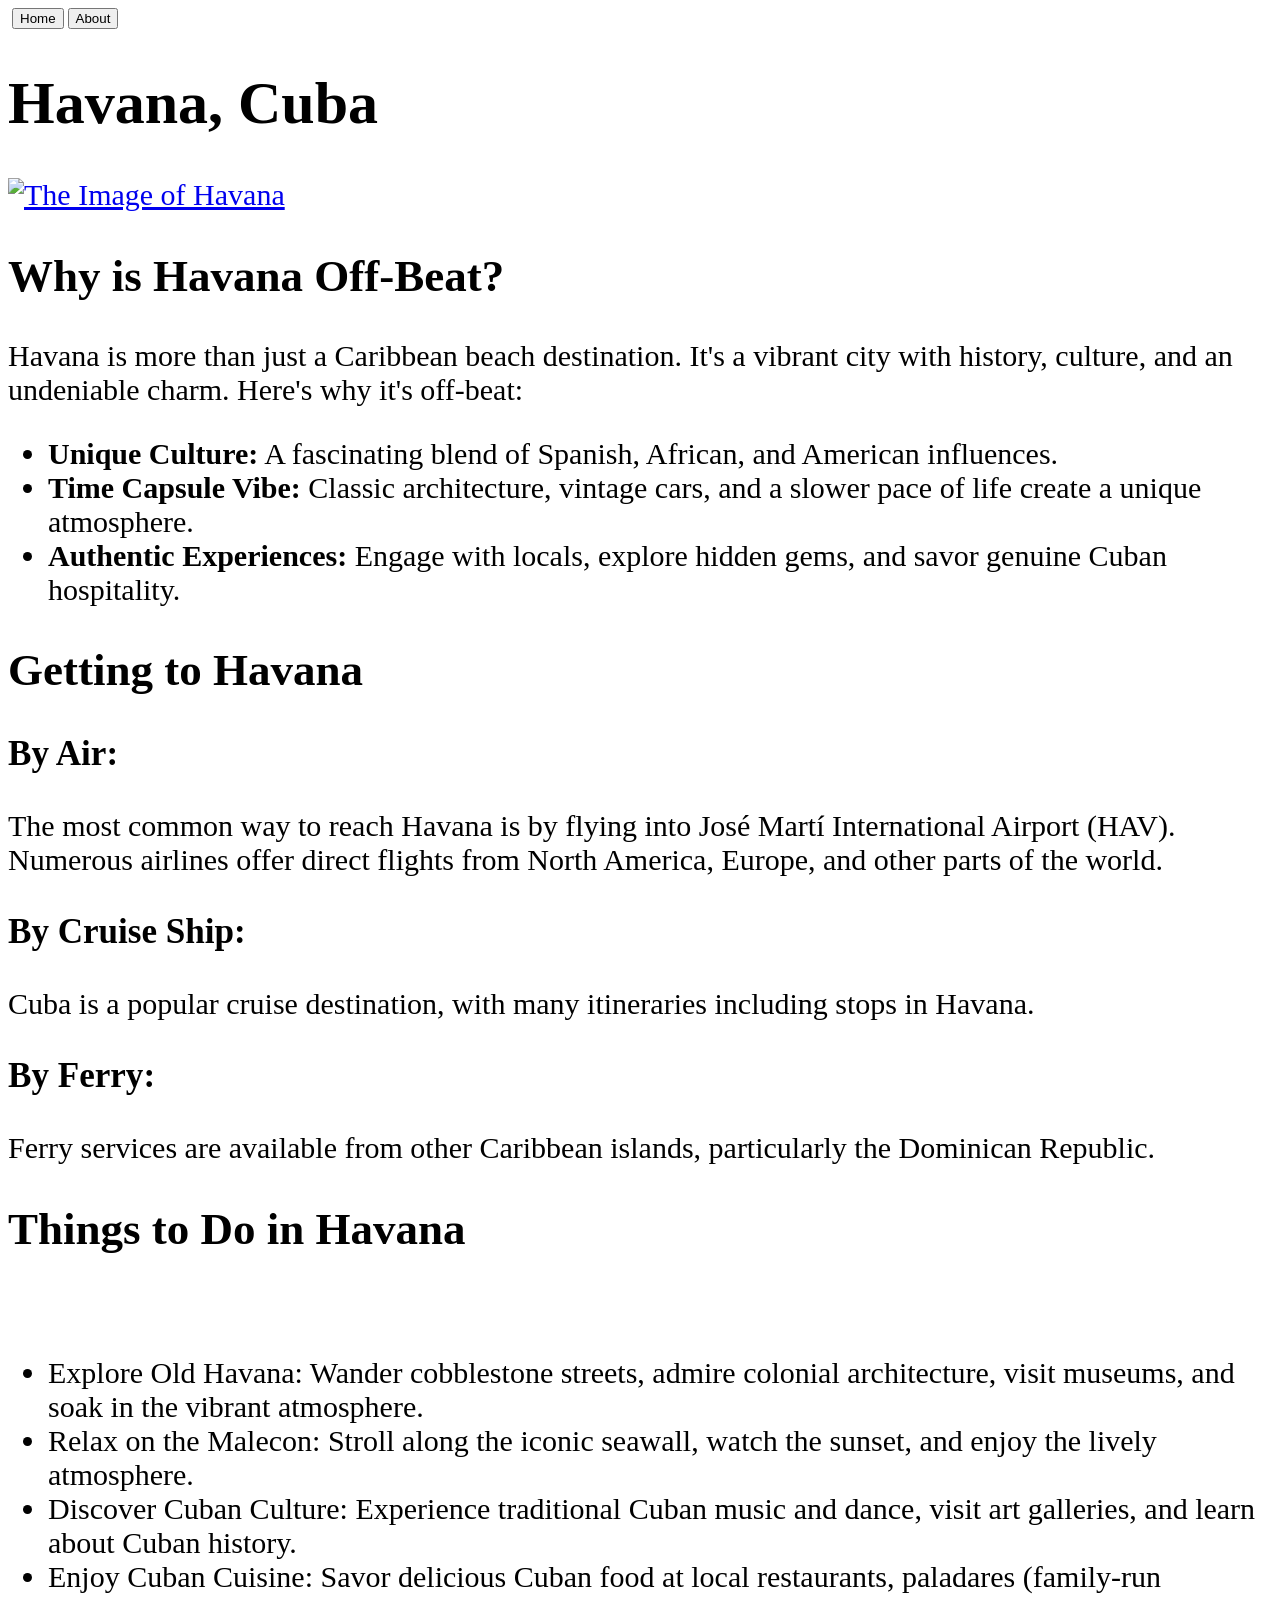
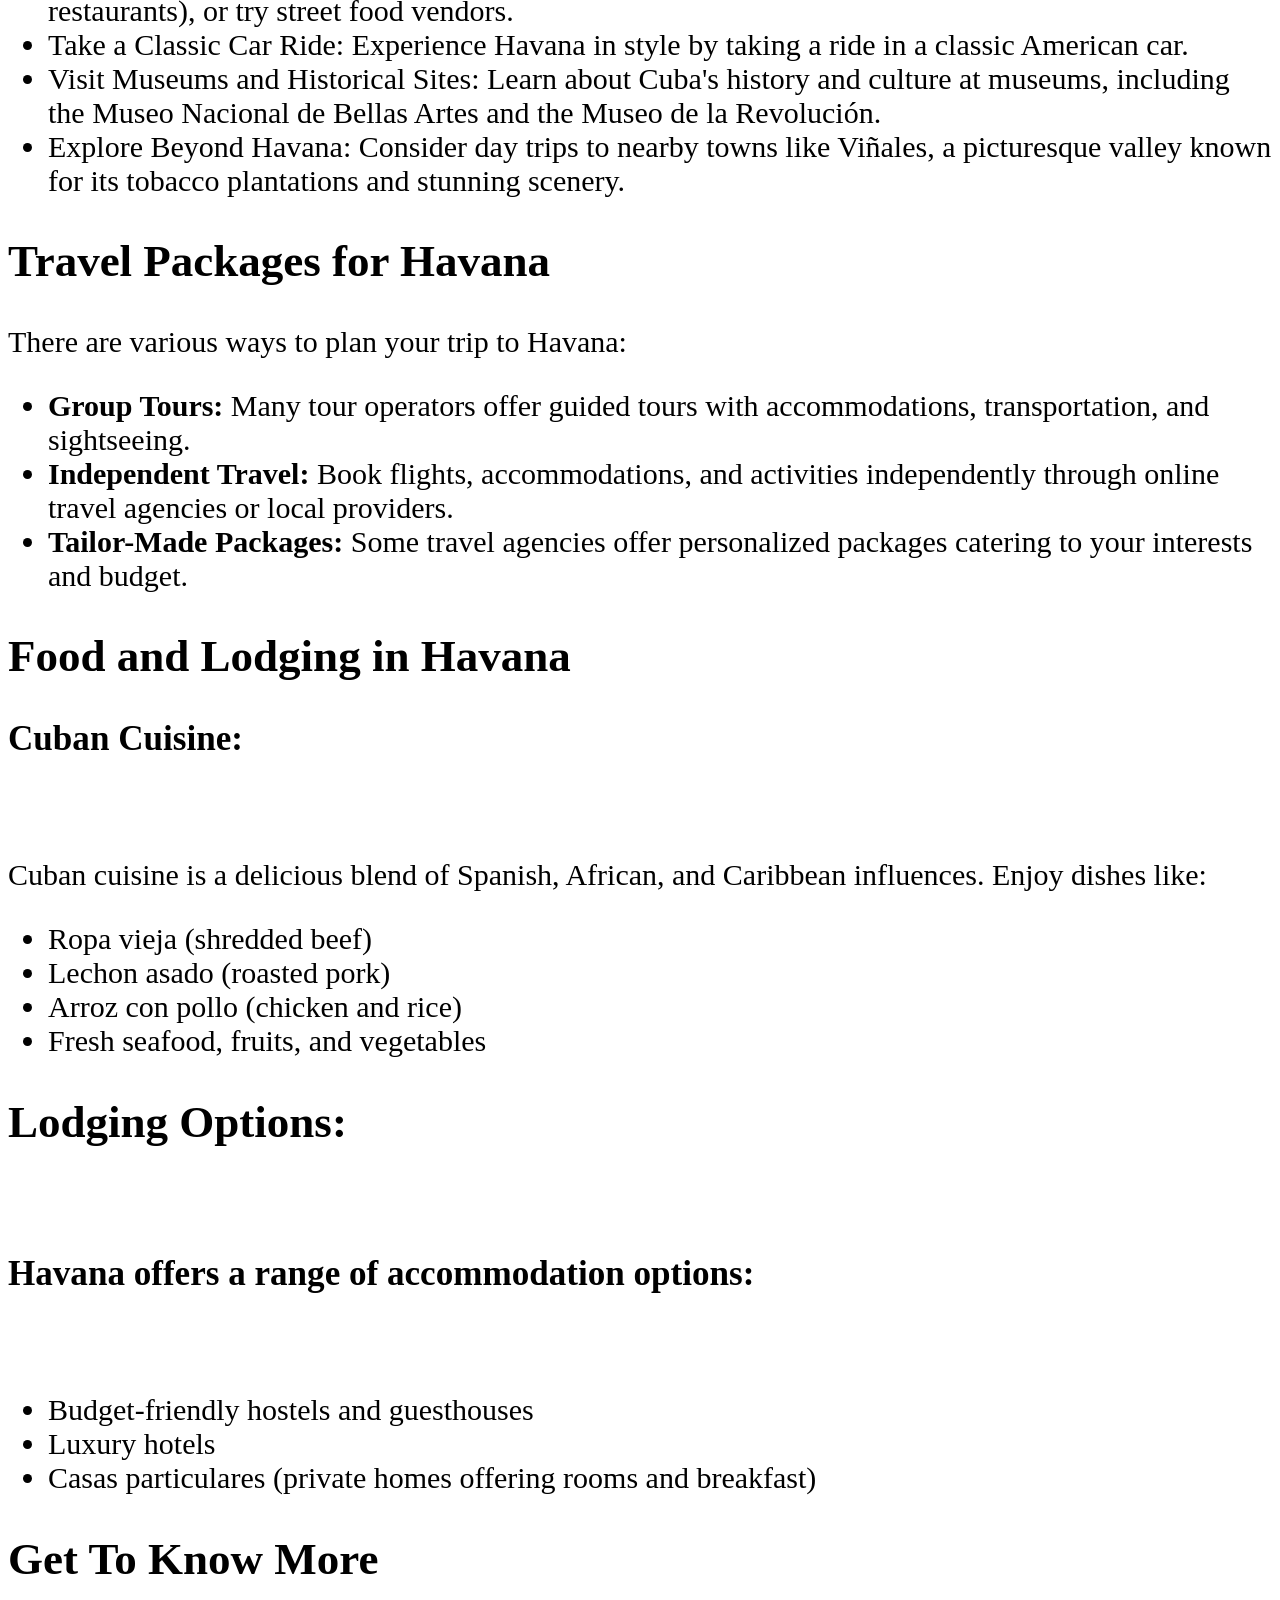
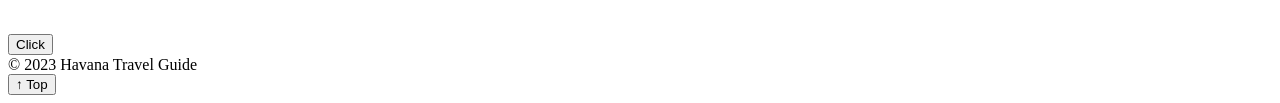
==== index.html @ 01bb32f0 "Add files via upload" ====
<!DOCTYPE html>
<html lang="">
<head>
  <title>Havana, Cuba: Off-the-Beaten-Path</title>
  <link rel="stylesheet" href="./CSS.css">
</head>
<body>
    <div class="Top">
      <img class="Home_img" src="./Home.png" alt="">
      <a href="./index.html"><button class="Home">Home</button></a>
      <a href="./About.html" target="_blank"><button class="About">About</button></a>
      <img class="User" src="./User.png" alt="">
    </div>
  <div class="Text" style="font-size: 30px;">
    <h1>Havana, Cuba</h1>
    <a href="./download.jpg" target="_blank"><img class="intro" src="./download.jpg" alt="The Image of Havana"></a>
      <h2>Why is Havana Off-Beat?</h2>
      <p>Havana is more than just a Caribbean beach destination. It's a vibrant city with history, culture, and an undeniable charm. Here's why it's off-beat:</p>
      <ul>
        <li><b>Unique Culture:</b> A fascinating blend of Spanish, African, and American influences.</li>
        <li><b>Time Capsule Vibe:</b> Classic architecture, vintage cars, and a slower pace of life create a unique atmosphere.</li>
        <li><b>Authentic Experiences:</b> Engage with locals, explore hidden gems, and savor genuine Cuban hospitality.</li>
      </ul>
      <h2>Getting to Havana</h2>
      <h3>By Air:</h3>
      <p>The most common way to reach Havana is by flying into José Martí International Airport (HAV). Numerous airlines offer direct flights from North America, Europe, and other parts of the world.</p>
      <h3>By Cruise Ship:</h3>
      <p>Cuba is a popular cruise destination, with many itineraries including stops in Havana.</p>
      <h3>By Ferry:</h3>
      <p>Ferry services are available from other Caribbean islands, particularly the Dominican Republic.</p>
      <h2>Things to Do in Havana</h2>
      <a href="./photo7jpg.jpg" target="_blank"><img style="border-radius: 15px;" src="./photo7jpg.jpg" alt=""></a>
      <ul>
        <li>Explore Old Havana: Wander cobblestone streets, admire colonial architecture, visit museums, and soak in the vibrant atmosphere.</li>
        <li>Relax on the Malecon: Stroll along the iconic seawall, watch the sunset, and enjoy the lively atmosphere.</li>
        <li>Discover Cuban Culture: Experience traditional Cuban music and dance, visit art galleries, and learn about Cuban history.</li>
        <li>Enjoy Cuban Cuisine: Savor delicious Cuban food at local restaurants, paladares (family-run restaurants), or try street food vendors.</li>
        <li>Take a Classic Car Ride: Experience Havana in style by taking a ride in a classic American car.</li>
        <li>Visit Museums and Historical Sites: Learn about Cuba's history and culture at museums, including the Museo Nacional de Bellas Artes and the Museo de la Revolución.</li>
        <li>Explore Beyond Havana: Consider day trips to nearby towns like Viñales, a picturesque valley known for its tobacco plantations and stunning scenery.</li>
      </ul>
      <h2>Travel Packages for Havana</h2>
      <p>There are various ways to plan your trip to Havana:</p>
      <ul>
        <li><b>Group Tours:</b> Many tour operators offer guided tours with accommodations, transportation, and sightseeing.</li>
        <li><b>Independent Travel:</b> Book flights, accommodations, and activities independently through online travel agencies or local providers.</li>
        <li><b>Tailor-Made Packages:</b>  Some travel agencies offer personalized packages catering to your interests and budget.</li>
      </ul>
      <h2>Food and Lodging in Havana</h2>
      <h3>Cuban Cuisine:</h3>
      <a href="./Food.jpeg" target="_blank"><img style="border-radius: 15px;" src="./Food.jpeg" alt=""></a>
      <p>Cuban cuisine is a delicious blend of Spanish, African, and Caribbean influences. Enjoy dishes like:</p>
      <ul>
        <li>Ropa vieja (shredded beef)</li>
        <li>Lechon asado (roasted pork)</li>
        <li>Arroz con pollo (chicken and rice)</li>
        <li>Fresh seafood, fruits, and vegetables</li>
      </ul>
      <h2>Lodging Options:</h2>
      <a href="./sardarresort.jpg" target="_blank"><img style="border-radius: 15px;" src="./sardarresort.jpg" alt=""></a>
      <h3>Havana offers a range of accommodation options:</h3>
      <a href="./vasantvihar.jpg" target="_blank"><img style="border-radius: 15px;" src="./vasantvihar.jpg" alt=""></a>
      <ul>
        <li>Budget-friendly hostels and guesthouses</li>
        <li>Luxury hotels</li>
        <li>Casas particulares (private homes offering rooms and breakfast)</li>
      </ul>
    <H2>Get To Know More</H2>
    <a target="_blank" href="https://en.wikipedia.org/wiki/Havana"><button class="More">Click</button></a>
  </main>
  </div>
  <p style="margin: 0px;">&copy; 2023 Havana Travel Guide</p>
  <a href="./index.html"><button class="Go_Top">&uarr; Top</button></a>
</body>
</html>
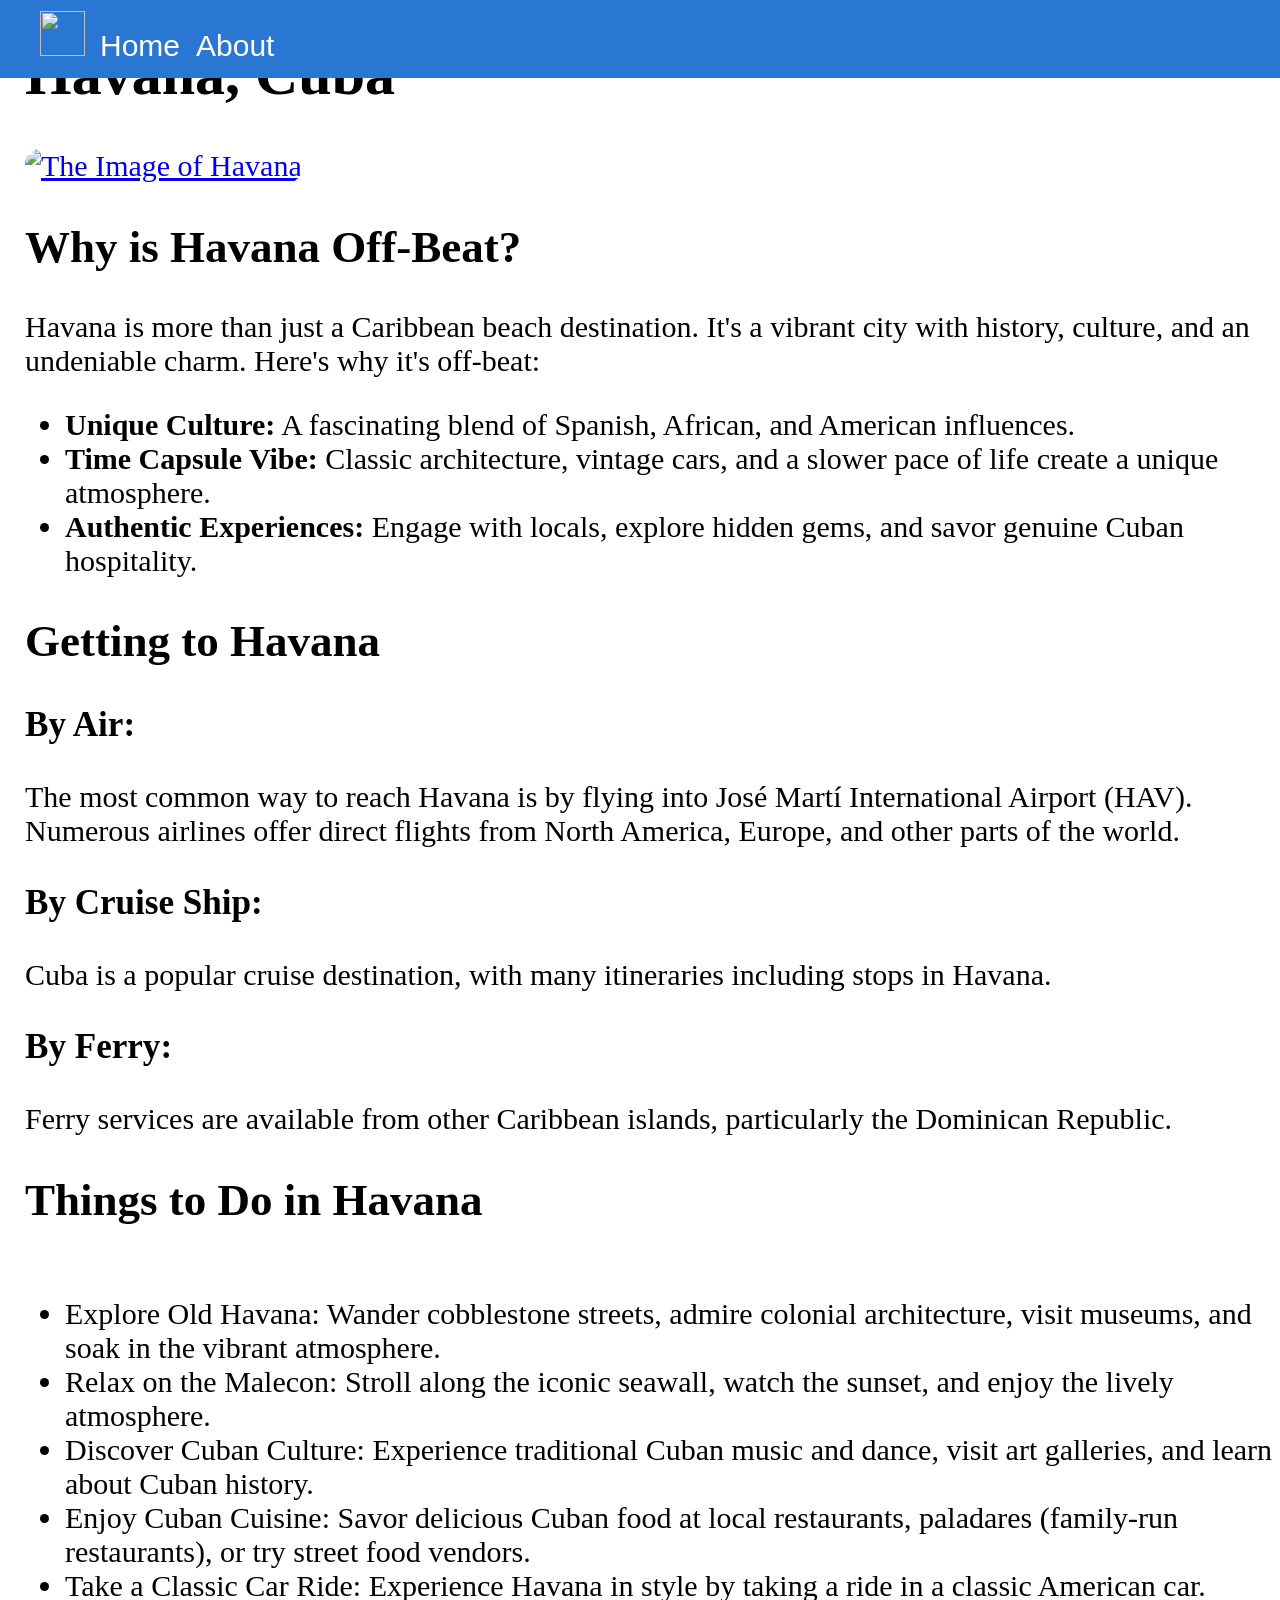
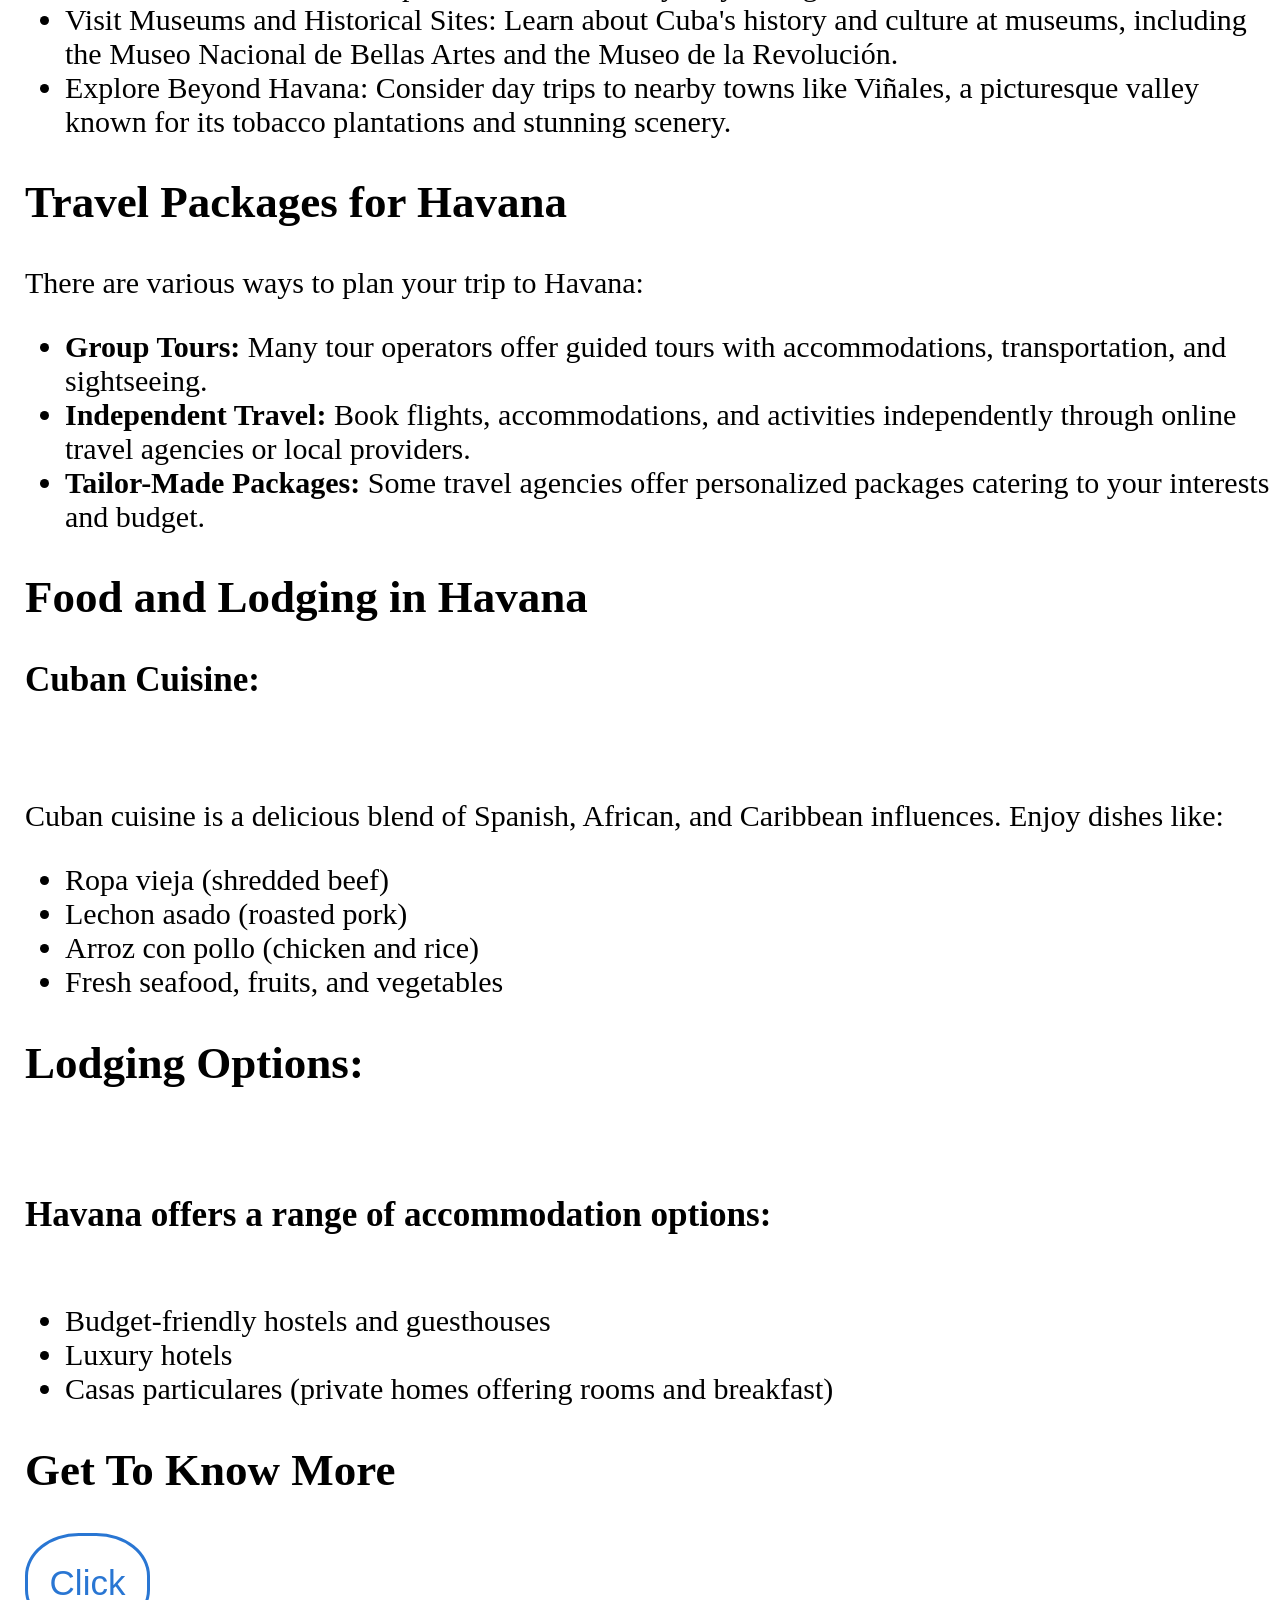
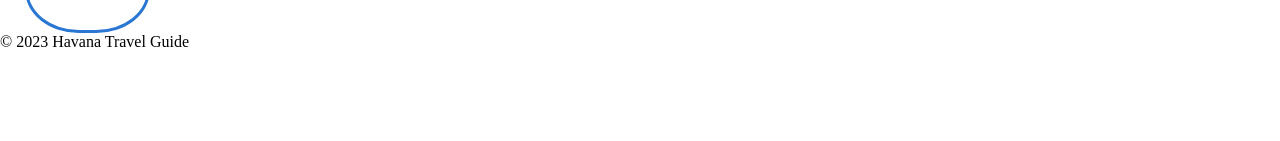
==== commit 4025be94: "Add files via upload" ====
--- a/index.html
+++ b/index.html
@@ -1,16 +1,17 @@
 <!DOCTYPE html>
-<html lang="">
+<html lang="en">
 <head>
   <title>Havana, Cuba: Off-the-Beaten-Path</title>
   <link rel="stylesheet" href="./CSS.css">
 </head>
 <body>
-    <div class="Top">
-      <img class="Home_img" src="./Home.png" alt="">
-      <a href="./index.html"><button class="Home">Home</button></a>
-      <a href="./About.html" target="_blank"><button class="About">About</button></a>
-      <img class="User" src="./User.png" alt="">
-    </div>
+    <nav class="Top">
+      <ul>
+        <li><img class="Home_img" src="./Home.png" alt=""></li>
+        <li><a href="./index.html"><button class="Home">Home</button></a></li>
+        <li><a href="./About.html"><button class="About">About</button></a></li>
+      </ul>
+    </nav>
   <div class="Text" style="font-size: 30px;">
     <h1>Havana, Cuba</h1>
     <a href="./download.jpg" target="_blank"><img class="intro" src="./download.jpg" alt="The Image of Havana"></a>
--- a/CSS.css
+++ b/CSS.css
@@ -0,0 +1,121 @@
+body {
+    margin: 0px;
+}
+
+.More {
+    padding: 15px;
+    background-color: white;
+    border-style: solid;
+    padding: 8px;
+    color: rgb(41, 118, 211);
+    border-color: rgb(41, 118, 211);
+    border-radius: 43%;
+    border-width: 3px;
+    cursor: pointer;
+    transition: background-color 0.15s;
+    height: 100px;
+    width: 125px;
+    font-size: 35px;
+}
+
+.More:hover {
+    background-color: rgb(41, 118, 211);
+    color: white;
+}
+
+.Top {
+    color: rgb(41, 118, 211);
+    margin-top: 0px;
+    margin-left: 0px;
+    margin-right: 0px;
+    height: 78px;
+    width: 100%;
+    border-style: solid;
+    background-color: rgb(41, 118, 211);
+    border: none;
+}
+
+header {
+    margin: 0px;
+}
+
+.intro {
+    border-radius: 15px;
+}
+
+.Home {
+    background-color: rgb(41, 118, 211);
+    border: none;
+    color: white;
+    font-size: 30px;
+    cursor: pointer;
+    margin-left: 5px;
+}
+
+.About {
+    background-color: rgb(41, 118, 211);
+    border: none;
+    color: white;
+    font-size: 30px;
+    cursor: pointer;
+}
+
+.Home_img {
+    height: 45px;
+    width: 45px;
+    background-color: rgb(41, 118, 211);
+}
+
+.Text {
+    margin-left: 25px;
+}
+
+.Go_Top {
+    padding: 15px;
+    background-color: white;
+    border-style: solid;
+    padding: 8px;
+    color: rgb(41, 118, 211);
+    border-color: rgb(41, 118, 211);
+    border-radius: 50%;
+    border-width: 3px;
+    cursor: pointer;
+    transition: background-color 0.15s;
+    height: 90px;
+    width: 90px;
+    font-size: 25px;
+    margin-left: 1800px;
+}
+
+.Go_Top:hover {
+    background-color: rgb(41, 118, 211);
+    color: white;
+}
+
+ul {
+    margin: 0px;
+}
+
+nav {
+    width: 100%;
+    position: absolute;
+    top: 0;
+    left: 0;
+    padding: 0px;
+    display: flex;
+    align-items: center;
+    justify-content: space-between;
+    background-color: rgb(41, 118, 211);
+}
+
+nav ul li {
+    list-style: none;
+    display: inline-block;
+}
+
+nav ul li a {
+    text-decoration: none;
+    color: #fff;
+    font-size: 17px;
+    font-size: 50px;
+}
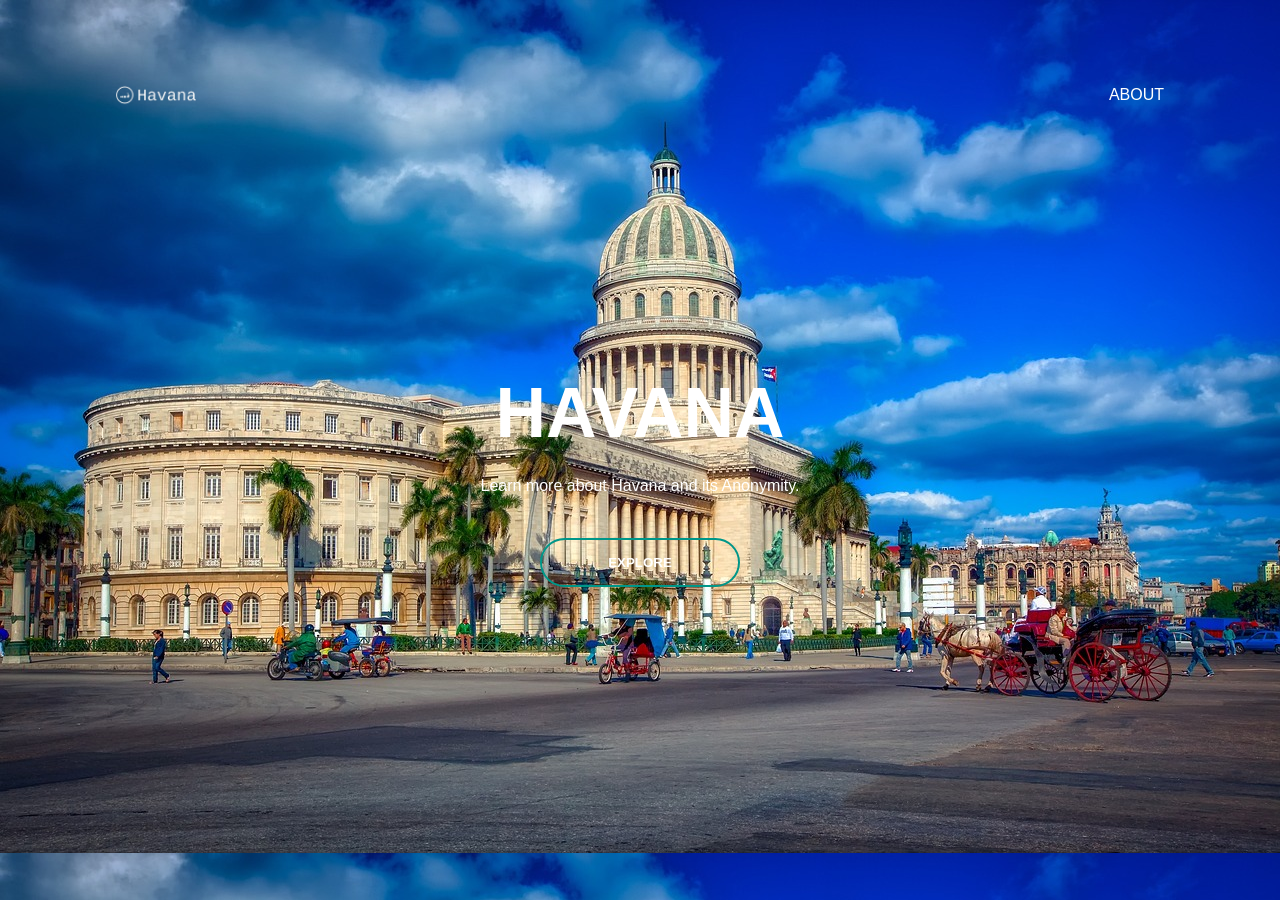
==== commit 486882de: "Add files via upload" ====
--- a/index.html
+++ b/index.html
@@ -1,76 +1,24 @@
 <!DOCTYPE html>
 <html lang="en">
 <head>
-  <title>Havana, Cuba: Off-the-Beaten-Path</title>
-  <link rel="stylesheet" href="./CSS.css">
+    <title>Document</title>
+    <link rel="stylesheet" href="style.css">
 </head>
-<body>
-    <nav class="Top">
-      <ul>
-        <li><img class="Home_img" src="./Home.png" alt=""></li>
-        <li><a href="./index.html"><button class="Home">Home</button></a></li>
-        <li><a href="./About.html"><button class="About">About</button></a></li>
-      </ul>
-    </nav>
-  <div class="Text" style="font-size: 30px;">
-    <h1>Havana, Cuba</h1>
-    <a href="./download.jpg" target="_blank"><img class="intro" src="./download.jpg" alt="The Image of Havana"></a>
-      <h2>Why is Havana Off-Beat?</h2>
-      <p>Havana is more than just a Caribbean beach destination. It's a vibrant city with history, culture, and an undeniable charm. Here's why it's off-beat:</p>
-      <ul>
-        <li><b>Unique Culture:</b> A fascinating blend of Spanish, African, and American influences.</li>
-        <li><b>Time Capsule Vibe:</b> Classic architecture, vintage cars, and a slower pace of life create a unique atmosphere.</li>
-        <li><b>Authentic Experiences:</b> Engage with locals, explore hidden gems, and savor genuine Cuban hospitality.</li>
-      </ul>
-      <h2>Getting to Havana</h2>
-      <h3>By Air:</h3>
-      <p>The most common way to reach Havana is by flying into José Martí International Airport (HAV). Numerous airlines offer direct flights from North America, Europe, and other parts of the world.</p>
-      <h3>By Cruise Ship:</h3>
-      <p>Cuba is a popular cruise destination, with many itineraries including stops in Havana.</p>
-      <h3>By Ferry:</h3>
-      <p>Ferry services are available from other Caribbean islands, particularly the Dominican Republic.</p>
-      <h2>Things to Do in Havana</h2>
-      <a href="./photo7jpg.jpg" target="_blank"><img style="border-radius: 15px;" src="./photo7jpg.jpg" alt=""></a>
-      <ul>
-        <li>Explore Old Havana: Wander cobblestone streets, admire colonial architecture, visit museums, and soak in the vibrant atmosphere.</li>
-        <li>Relax on the Malecon: Stroll along the iconic seawall, watch the sunset, and enjoy the lively atmosphere.</li>
-        <li>Discover Cuban Culture: Experience traditional Cuban music and dance, visit art galleries, and learn about Cuban history.</li>
-        <li>Enjoy Cuban Cuisine: Savor delicious Cuban food at local restaurants, paladares (family-run restaurants), or try street food vendors.</li>
-        <li>Take a Classic Car Ride: Experience Havana in style by taking a ride in a classic American car.</li>
-        <li>Visit Museums and Historical Sites: Learn about Cuba's history and culture at museums, including the Museo Nacional de Bellas Artes and the Museo de la Revolución.</li>
-        <li>Explore Beyond Havana: Consider day trips to nearby towns like Viñales, a picturesque valley known for its tobacco plantations and stunning scenery.</li>
-      </ul>
-      <h2>Travel Packages for Havana</h2>
-      <p>There are various ways to plan your trip to Havana:</p>
-      <ul>
-        <li><b>Group Tours:</b> Many tour operators offer guided tours with accommodations, transportation, and sightseeing.</li>
-        <li><b>Independent Travel:</b> Book flights, accommodations, and activities independently through online travel agencies or local providers.</li>
-        <li><b>Tailor-Made Packages:</b>  Some travel agencies offer personalized packages catering to your interests and budget.</li>
-      </ul>
-      <h2>Food and Lodging in Havana</h2>
-      <h3>Cuban Cuisine:</h3>
-      <a href="./Food.jpeg" target="_blank"><img style="border-radius: 15px;" src="./Food.jpeg" alt=""></a>
-      <p>Cuban cuisine is a delicious blend of Spanish, African, and Caribbean influences. Enjoy dishes like:</p>
-      <ul>
-        <li>Ropa vieja (shredded beef)</li>
-        <li>Lechon asado (roasted pork)</li>
-        <li>Arroz con pollo (chicken and rice)</li>
-        <li>Fresh seafood, fruits, and vegetables</li>
-      </ul>
-      <h2>Lodging Options:</h2>
-      <a href="./sardarresort.jpg" target="_blank"><img style="border-radius: 15px;" src="./sardarresort.jpg" alt=""></a>
-      <h3>Havana offers a range of accommodation options:</h3>
-      <a href="./vasantvihar.jpg" target="_blank"><img style="border-radius: 15px;" src="./vasantvihar.jpg" alt=""></a>
-      <ul>
-        <li>Budget-friendly hostels and guesthouses</li>
-        <li>Luxury hotels</li>
-        <li>Casas particulares (private homes offering rooms and breakfast)</li>
-      </ul>
-    <H2>Get To Know More</H2>
-    <a target="_blank" href="https://en.wikipedia.org/wiki/Havana"><button class="More">Click</button></a>
-  </main>
-  </div>
-  <p style="margin: 0px;">&copy; 2023 Havana Travel Guide</p>
-  <a href="./index.html"><button class="Go_Top">&uarr; Top</button></a>
+<body background="./havana1.jpg">
+    <div class="banner">
+        <div class="navbar">
+            <img src="logo-white-removebg-preview.png" class="logo" height="120px", width="75px">
+            <ul>
+                <li><a href="./about.html">About</a></li>
+            </ul>
+        </div>
+        <div class="content">
+            <h1>HAVANA</h1>
+            <p>Learn more about Havana and its Anonymity.</p>
+            <div>
+                <a href="./home.html"><button type="button"><span></span>EXPLORE</button></a>
+            </div>
+        </div>
+    </div>
 </body>
 </html>
--- a/style.css
+++ b/style.css
@@ -0,0 +1,96 @@
+*{
+    margin: 0;
+    padding: 0;
+    font-family: sans-serif;
+}
+.banner{
+    width: 100%;
+    height: 100vh;
+    background-image: linear-gradient(rbga(0,0,0,0.75), rgba(0,0,0,0.75)),url(./havana1.jpg);
+    background-size: cover;
+    background-position: center;
+}
+.navbar{
+    width: 85%;
+    margin: auto;
+    padding: 35px 0;
+    display: flex;
+    align-items: center;
+    justify-content: space-between;
+}
+.logo{
+    width: 120px;
+    cursor: pointer;
+}
+.navbar ul li{
+    list-style: none;
+    display: inline-block;
+    margin: 0 20px;
+    position: relative;
+}
+.navbar ul li a{
+    text-decoration: none;
+    color: #fff;
+    text-transform: uppercase;
+}
+.navbar ul li::after{
+    content: '';
+    height: 3px;
+    width: 0;
+    background: #009688;
+    position: absolute;
+    left: 0;
+    bottom: -10px;
+    transition: 0.45s;
+}
+.navbar ul li:hover:after{
+    width: 100%;
+}
+.content{
+    width: 100%;
+    position: absolute;
+    top: 50%;
+    transform: translateY(-50%);
+    text-align: center;
+    color: #fff;
+}
+.content h1{
+    font-size: 70px;
+    margin-top: 80px;
+}
+.content p{
+    margin: 20px auto;
+    font-weight: 100;
+    line-height: 25px;
+}
+button{
+    width: 200px;
+    padding: 15px 0;
+    text-align: center;
+    margin: 20px 10px;
+    border-radius: 25px;
+    font-weight: bold;
+    border: 2px solid #009688;
+    background: transparent;
+    color: #fff;
+    cursor: pointer;
+    position: relative;
+    overflow: hidden;
+}
+span{
+    background: #009688;
+    height: 100%;
+    width: 0;
+    border-radius: 25px;
+    position: absolute;
+    left: 0;
+    bottom: 0;
+    z-index: -1;
+    transition: 0.5s;
+}
+button:hover span{
+    width: 100%;
+}
+button:hover{
+    border: none;
+}
